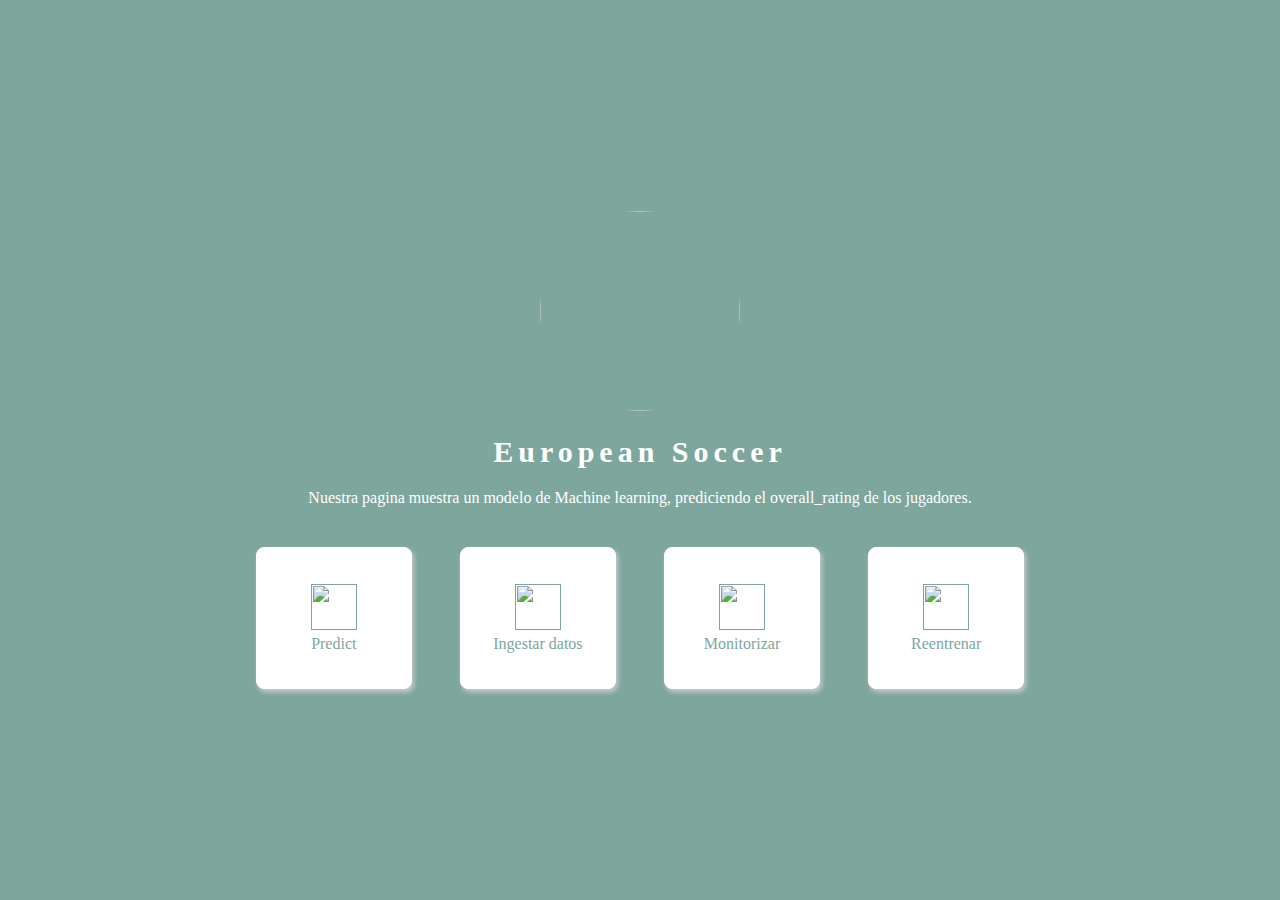
==== templates/index.html @ 26de7fe7 "cambio Xin" ====
<!DOCTYPE html>
<html>
	<head>
		<meta charset="utf-8" />
		<title>European Soccer</title>
		<link rel="stylesheet" type="text/css" href="/static/style.css"/>
	</head>
	<body>
		<div class="box">
			<div class="top">
				<img src="static/depositphotos_72217895-stock-photo-soccer-field-with-balls.jpeg" alt="">
				<h3>European Soccer</h3>
				<p>Nuestra pagina muestra un modelo de Machine learning, prediciendo el overall_rating de los jugadores. 
				</p>
			</div>
			<div class="bottom">
				<ul>
					<li>
						<a href="">
							<img src="static/78461920504cf3431636959492.png" >
							<span>Predict</span>
						</a>
					</li>
					<li>
						<a href="">
							<img src="static/78461920504cf3431636959492.png" >
							<span>Ingestar datos</span>
						</a>
					</li>
					<li>
						<a href="">
							<img src="static/78461920504cf3431636959492.png" >
							<span>Monitorizar</span>
						</a>
					</li>
					<li>
						<a href="">
							<img src="static/78461920504cf3431636959492.png" >
							<span>Reentrenar</span>
						</a>
					</li>
				</ul>
			</div>
		</div>
	</body>
</html>
---- static/style.css ----
*{
	margin: 0;
	padding: 0;
}
body{
	font-size: 16px;
	background: #7da69d;
}
.box{
	display: flex;
	flex-wrap: wrap;
	align-content: center;
	width: 100%;
	height: 100vh;
	background: #7da69d;
}
.top{
	width: 100%;
	text-align: center;
	color: #FFFFFF;
}
.top img{
	width: 200px;
	height: 200px;
	border-radius: 100%;
}
.top h3{
	font-size: 30px;
	margin: 20px 0;
	letter-spacing: 5px;
	font-family:'Times New Roman';
}
.bottom{
	width: 100%;
	margin-top: 40px;
}
.bottom ul{
	display: flex;
	flex-wrap: wrap;
	justify-content: space-between;
	width: 60%;
	margin: auto;
}
.bottom ul li{
	list-style: none;
	width: 20%;
	background: #FFFFFF;
	border: 1px solid #FFFFFF;
	border-radius: 8px;
	box-shadow: 2px 3px 5px #ccc;
}
.bottom ul li a{
	display: flex;
	width: 100%;
	height: 140px;
	align-content: center;
	flex-wrap: wrap;
	text-decoration: none;
	color: #7da69d;
	justify-content: center;
}
.bottom ul li img{
	width: 46px;
	height: 46px;
}
.bottom ul li span{
	display: block;
	width: 100%;
	text-align: center;
	margin-top: 5px;
}
/* 导航 */
.nav{
	width: 90%;
	color: #FFFFFF;
	display: flex;
	justify-content: space-between;
	padding: 15px 0;
	margin: 0 auto;
}
.nav ul li a{
	text-decoration: none;
	color: #FFFFFF;
}
.logo h3{
	font-size: 24px;
	letter-spacing: 3px;
}
.nav ul li{
	display: inline-block;
	margin-left: 30px;
}
.nav ul li a:hover{
	color: #333333;
}
.nav ul .active a{
	color: #333333;
}
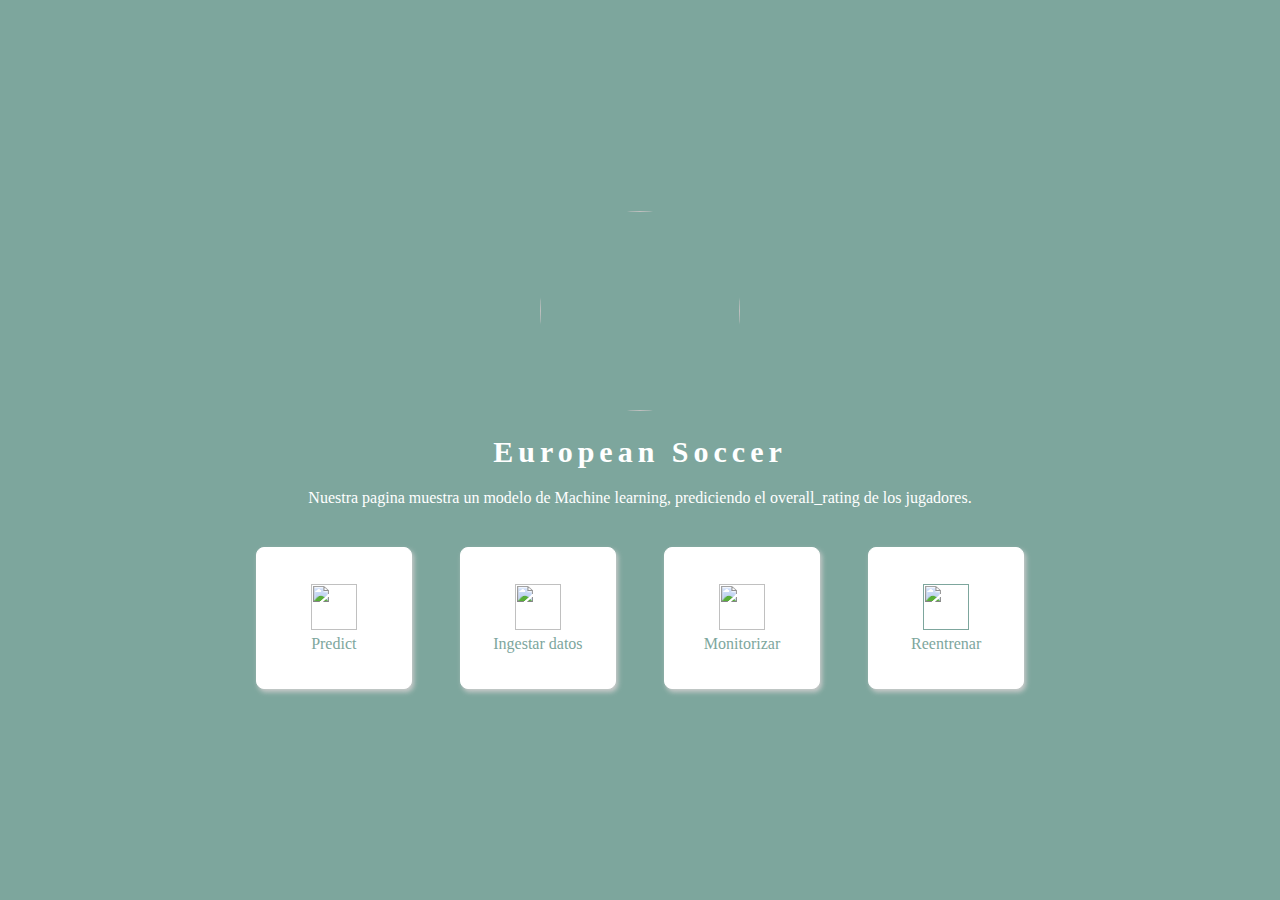
==== commit 47505315: "cambio Xin" ====
--- a/templates/index.html
+++ b/templates/index.html
@@ -16,19 +16,19 @@
 			<div class="bottom">
 				<ul>
 					<li>
-						<a href="">
+						<a href="/v1">
 							<img src="static/78461920504cf3431636959492.png" >
 							<span>Predict</span>
 						</a>
 					</li>
 					<li>
-						<a href="">
+						<a href="/ingest">
 							<img src="static/78461920504cf3431636959492.png" >
 							<span>Ingestar datos</span>
 						</a>
 					</li>
 					<li>
-						<a href="">
+						<a href="v1">
 							<img src="static/78461920504cf3431636959492.png" >
 							<span>Monitorizar</span>
 						</a>
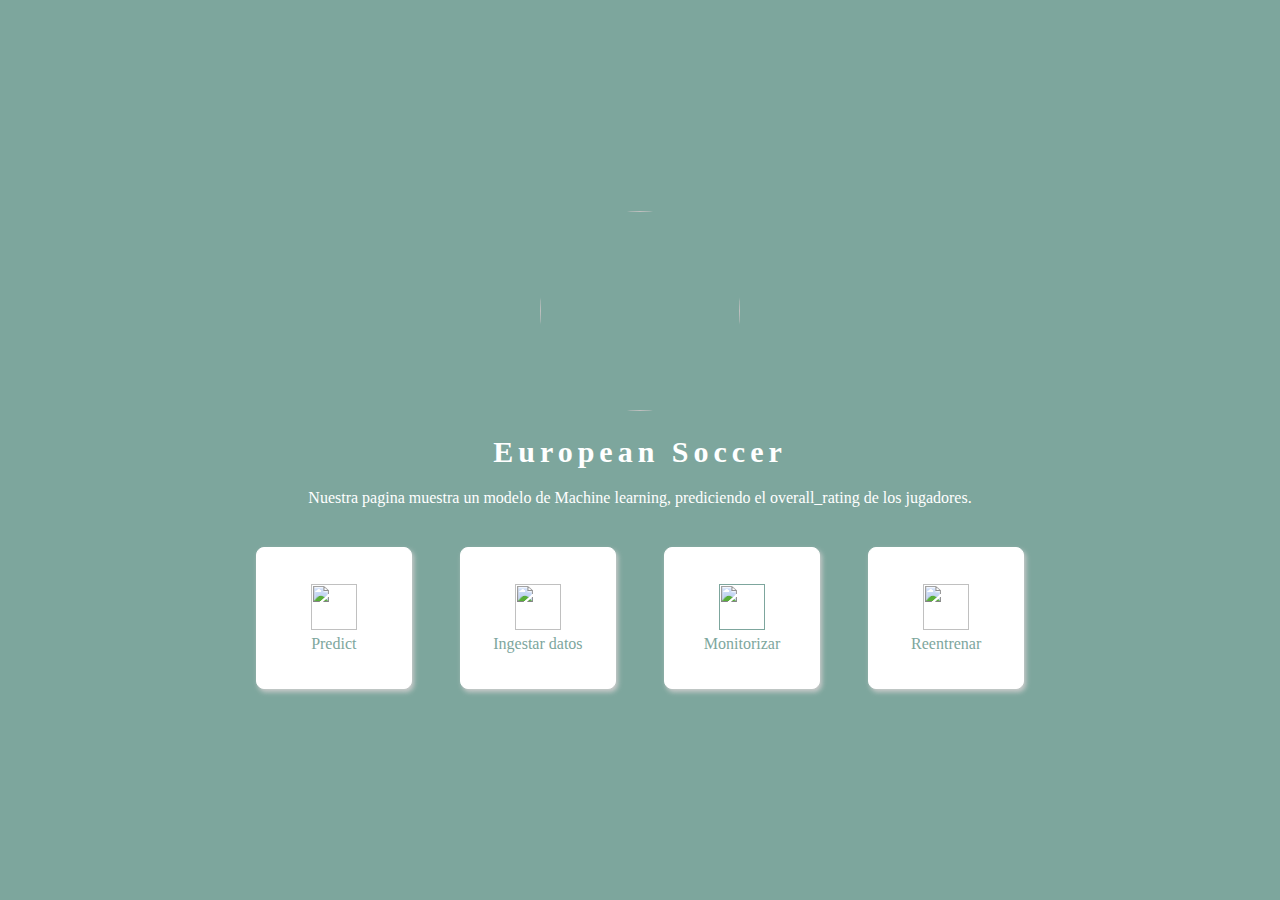
==== commit de1504ad: "cambio final en html" ====
--- a/templates/index.html
+++ b/templates/index.html
@@ -28,13 +28,13 @@
 						</a>
 					</li>
 					<li>
-						<a href="v1">
+						<a href="">
 							<img src="static/78461920504cf3431636959492.png" >
 							<span>Monitorizar</span>
 						</a>
 					</li>
 					<li>
-						<a href="">
+						<a href="/reentrenar">
 							<img src="static/78461920504cf3431636959492.png" >
 							<span>Reentrenar</span>
 						</a>
